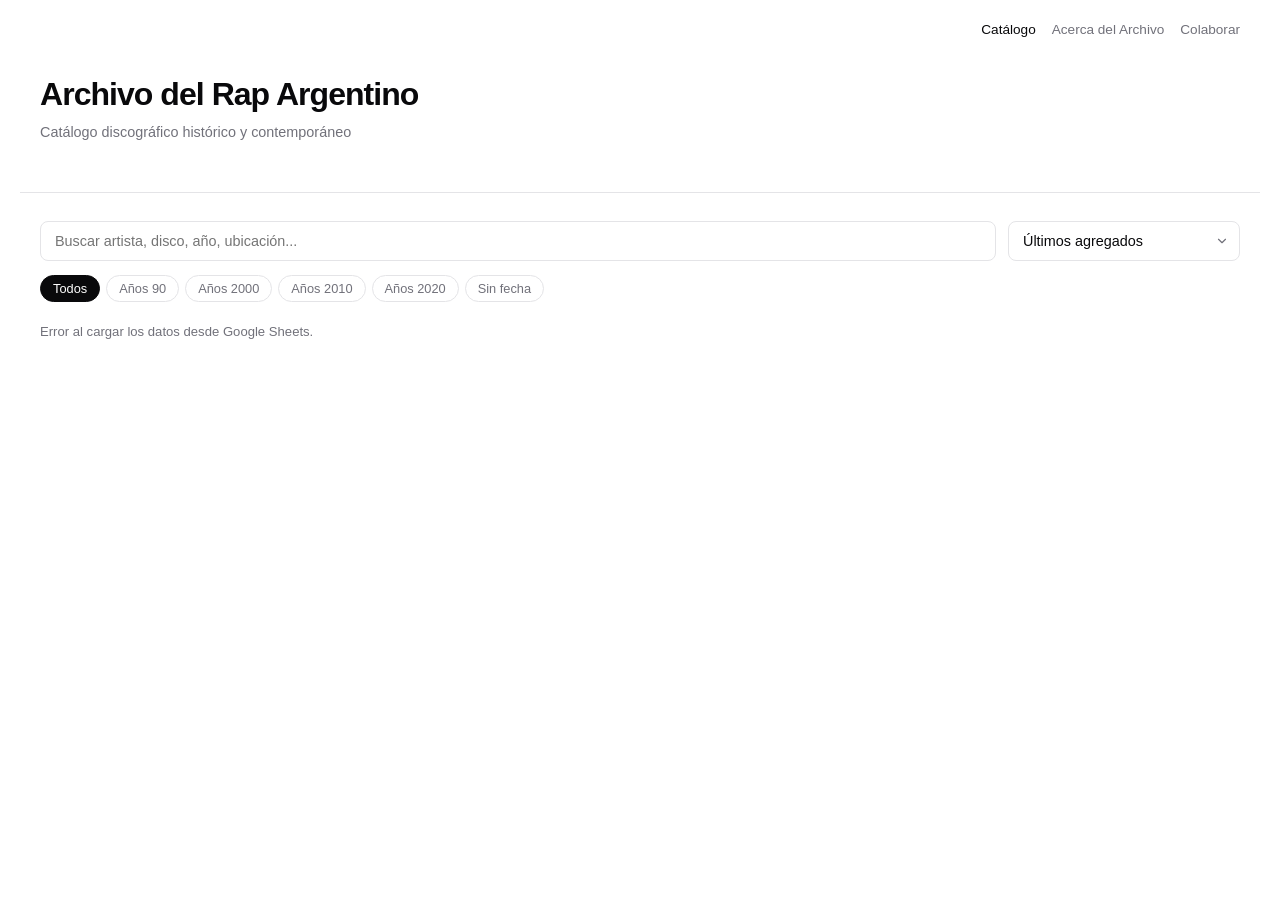
==== index.html @ 8599482d "git no verify" ====
<!DOCTYPE html>
<html lang="es">

<head>
  <meta http-equiv="Content-Security-Policy" content="default-src 'self'; script-src 'self'; style-src 'self' https://fonts.googleapis.com https://fonts.gstatic.com; font-src https://fonts.gstatic.com; img-src 'self' data: https://img.youtube.com https://i.scdn.co https://i1.sndcdn.com https://i2.sndcdn.com https://i3.sndcdn.com https://f4.bcbits.com https://microlink.io; connect-src 'self' https://docs.google.com https://open.spotify.com https://api.microlink.io https://soundcloud.com;">
  <meta charset="UTF-8">
  <meta name="viewport" content="width=device-width, initial-scale=1.0">
  <title>Archivo del Rap Argentino</title>

  <meta property="og:type" content="website">
  <meta property="og:title" content="Archivo del Rap Argentino">
  <meta property="og:description"
    content="Catálogo discográfico histórico y contemporáneo del hip hop argentino (1989-presente).">
  <meta property="og:locale" content="es_AR">

  <link rel="preconnect" href="https://fonts.googleapis.com">
  <link rel="preconnect" href="https://fonts.gstatic.com" crossorigin>
  <link href="https://fonts.googleapis.com/css2?family=Inter:wght@400;500;600;700&display=swap" rel="stylesheet">
  <link rel="stylesheet" href="css/style.css">
</head>

<body>

  <nav class="top-nav">
    <a href="index.html" class="nav-link active">Catálogo</a>
    <a href="acerca.html" class="nav-link">Acerca del Archivo</a>
    <a href="colaborar.html" class="nav-link">Colaborar</a>
  </nav>

  <header>
    <div class="header-inner">
      <h1>Archivo del Rap Argentino</h1>
      <p>Catálogo discográfico histórico y contemporáneo</p>
    </div>
    <div id="headerMosaic" class="header-mosaic" aria-hidden="true"></div>
  </header>

  <div class="container">
    <div class="controls">
      <div class="top-controls">
        <div class="search-box">
          <input type="text" id="searchInput" placeholder="Buscar artista, disco, año, ubicación...">
        </div>
        <select id="sortSelect" class="sort-select" aria-label="Ordenar discos">
          <option value="desc" selected>Últimos agregados</option>
          <option value="year-desc">Más recientes (Hoy → 1989)</option>
          <option value="asc">Más antiguos (1989 → Hoy)</option>
          <option value="alpha">Artista (A → Z)</option>
        </select>
      </div>

      <div class="filters" id="filters">
        <button class="filter-btn active" data-filter="all">Todos</button>
        <button class="filter-btn" data-filter="90s">Años 90</button>
        <button class="filter-btn" data-filter="00s">Años 2000</button>
        <button class="filter-btn" data-filter="10s">Años 2010</button>
        <button class="filter-btn" data-filter="20s">Años 2020</button>
        <button class="filter-btn" data-filter="sin-fecha">Sin fecha</button>
      </div>
    </div>

    <div class="stats" id="statsDisplay">Conectando con Google Sheets...</div>
    <main class="grid" id="albumGrid"></main>
  </div>

  <script src="js/app.js"></script>
</body>

</html>
---- css/style.css ----
:root {
  --bg: #ffffff;
  --surface: #ffffff;
  --text: #09090b;
  --text-muted: #71717a;
  --border: #e4e4e7;
  --border-subtle: #f4f4f5;
  --badge-bg: #f4f4f5;
  --btn-bg: #18181b;
  --btn-text: #ffffff;
  --btn-hover: #27272a;
  --radius: 8px;
}

* {
  box-sizing: border-box;
  margin: 0;
  padding: 0;
}

body {
  background-color: var(--bg);
  color: var(--text);
  font-family: 'Inter', -apple-system, BlinkMacSystemFont, sans-serif;
  line-height: 1.5;
  padding-bottom: 60px;
  -webkit-font-smoothing: antialiased;
}

.top-nav {
  max-width: 1240px;
  margin: 0 auto;
  padding: 20px 20px 0;
  display: flex;
  justify-content: flex-end;
  gap: 16px;
}

.nav-link {
  font-size: 0.85rem;
  font-weight: 500;
  color: var(--text-muted);
  text-decoration: none;
  transition: color 0.15s ease;
}

.nav-link:hover,
.nav-link.active {
  color: var(--text);
}

header {
  padding: 30px 20px 24px;
  max-width: 1240px;
  margin: 0 auto;
  border-bottom: 1px solid var(--border);
}

.header-inner h1 {
  font-size: 2rem;
  font-weight: 700;
  letter-spacing: -0.03em;
  color: var(--text);
}

.header-inner p {
  color: var(--text-muted);
  margin-top: 4px;
  font-size: 0.9rem;
}

.header-mosaic {
  display: grid;
  grid-template-columns: repeat(var(--mosaic-cols, 14), 1fr);
  gap: 8px;
  margin-top: 24px;
  overflow: hidden;
  border-radius: var(--radius);
  mask-image: linear-gradient(to bottom, rgba(0, 0, 0, 1) 70%, rgba(0, 0, 0, 0));
  -webkit-mask-image: linear-gradient(to bottom, rgba(0, 0, 0, 1) 70%, rgba(0, 0, 0, 0));
}

.mosaic-thumb {
  width: 100%;
  aspect-ratio: 1 / 1;
  background-color: var(--border-subtle);
  border-radius: 6px;
  object-fit: cover;
  opacity: 0.88;
  border: 1px solid var(--border);
  transition: opacity 0.2s ease, transform 0.2s ease;
  cursor: pointer;
}

.mosaic-thumb:hover {
  opacity: 1;
  transform: scale(1.08);
  z-index: 2;
}

.container {
  max-width: 1240px;
  margin: 0 auto;
  padding: 28px 20px;
}

.controls {
  display: flex;
  flex-direction: column;
  gap: 14px;
  margin-bottom: 20px;
}

.top-controls {
  display: flex;
  gap: 12px;
  align-items: center;
}

.search-box {
  flex-grow: 1;
}

.search-box input,
.sort-select {
  padding: 11px 14px;
  border-radius: var(--radius);
  border: 1px solid var(--border);
  background-color: var(--surface);
  color: var(--text);
  font-size: 0.9rem;
  font-family: inherit;
  outline: none;
  transition: border-color 0.15s ease;
}

.search-box input {
  width: 100%;
}

.search-box input:focus,
.sort-select:focus {
  border-color: var(--text);
}

.sort-select {
  cursor: pointer;
  font-weight: 500;
  background-image: url("data:image/svg+xml;charset=UTF-8,%3csvg xmlns='http://www.w3.org/2000/svg' viewBox='0 0 24 24' fill='none' stroke='%2371717a' stroke-width='2' stroke-linecap='round' stroke-linejoin='round'%3e%3cpolyline points='6 9 12 15 18 9'%3e%3c/polyline%3e%3c/svg%3e");
  background-repeat: no-repeat;
  background-position: right 10px center;
  background-size: 14px;
  padding-right: 32px;
  appearance: none;
}

.filters {
  display: flex;
  flex-wrap: wrap;
  gap: 6px;
}

.filter-btn {
  background-color: transparent;
  border: 1px solid var(--border);
  color: var(--text-muted);
  padding: 5px 12px;
  border-radius: 9999px;
  font-size: 0.8rem;
  font-weight: 500;
  cursor: pointer;
  font-family: inherit;
  transition: all 0.15s ease;
}

.filter-btn:hover {
  color: var(--text);
  border-color: #a1a1aa;
}

.filter-btn.active {
  background-color: var(--text);
  color: #ffffff;
  border-color: var(--text);
}

.stats {
  font-size: 0.82rem;
  color: var(--text-muted);
  margin-bottom: 24px;
  font-weight: 500;
}

.grid {
  display: grid;
  grid-template-columns: repeat(auto-fill, minmax(240px, 1fr));
  gap: 24px 18px;
}

.card {
  display: flex;
  flex-direction: column;
  border: 1px solid var(--border);
  border-radius: var(--radius);
  overflow: hidden;
  background-color: var(--surface);
  transition: border-color 0.15s ease, transform 0.15s ease;
  cursor: pointer;
}

.card:hover {
  border-color: #a1a1aa;
  transform: translateY(-2px);
}

.cover-container {
  width: 100%;
  aspect-ratio: 1 / 1;
  background-color: var(--border-subtle);
  display: flex;
  align-items: center;
  justify-content: center;
  overflow: hidden;
  position: relative;
}

.cover-container img {
  width: 100%;
  height: 100%;
  object-fit: cover;
  display: block;
  opacity: 0;
  transition: opacity 0.25s ease-in;
}

.cover-container img.loaded {
  opacity: 1;
}

.cover-placeholder {
  font-size: 0.72rem;
  font-weight: 600;
  color: var(--text-muted);
  letter-spacing: 0.04em;
  text-transform: uppercase;
  padding: 12px;
  text-align: center;
}

.card-body {
  padding: 14px;
  display: flex;
  flex-direction: column;
  flex-grow: 1;
  justify-content: space-between;
}

.meta-row {
  display: flex;
  justify-content: space-between;
  align-items: baseline;
  margin-bottom: 6px;
}

.year-badge {
  font-size: 0.72rem;
  font-weight: 600;
  color: var(--text-muted);
  background-color: var(--badge-bg);
  padding: 2px 6px;
  border-radius: 4px;
  cursor: pointer;
  transition: background-color 0.15s ease, color 0.15s ease;
}

.year-badge:hover {
  background-color: var(--text);
  color: #ffffff;
}

.album-title {
  font-size: 0.95rem;
  font-weight: 600;
  letter-spacing: -0.01em;
  color: var(--text);
  line-height: 1.3;
  margin-bottom: 3px;
}

.artist-links {
  font-size: 0.82rem;
  color: var(--text-muted);
  margin-bottom: 14px;
  line-height: 1.4;
}

.artist-tag {
  cursor: pointer;
  display: inline;
  transition: color 0.15s ease;
}

.artist-tag:hover {
  color: var(--text);
  text-decoration: underline;
}

.btn {
  display: inline-flex;
  align-items: center;
  justify-content: center;
  width: 100%;
  padding: 8px 12px;
  border-radius: 6px;
  text-decoration: none;
  font-size: 0.8rem;
  font-weight: 500;
  cursor: pointer;
  border: none;
  font-family: inherit;
}

.btn-active {
  background-color: var(--btn-bg);
  color: var(--btn-text);
}

.btn-active:hover {
  background-color: var(--btn-hover);
}

.empty-state {
  text-align: center;
  padding: 60px 20px;
  color: var(--text-muted);
  grid-column: 1 / -1;
  font-size: 0.9rem;
}
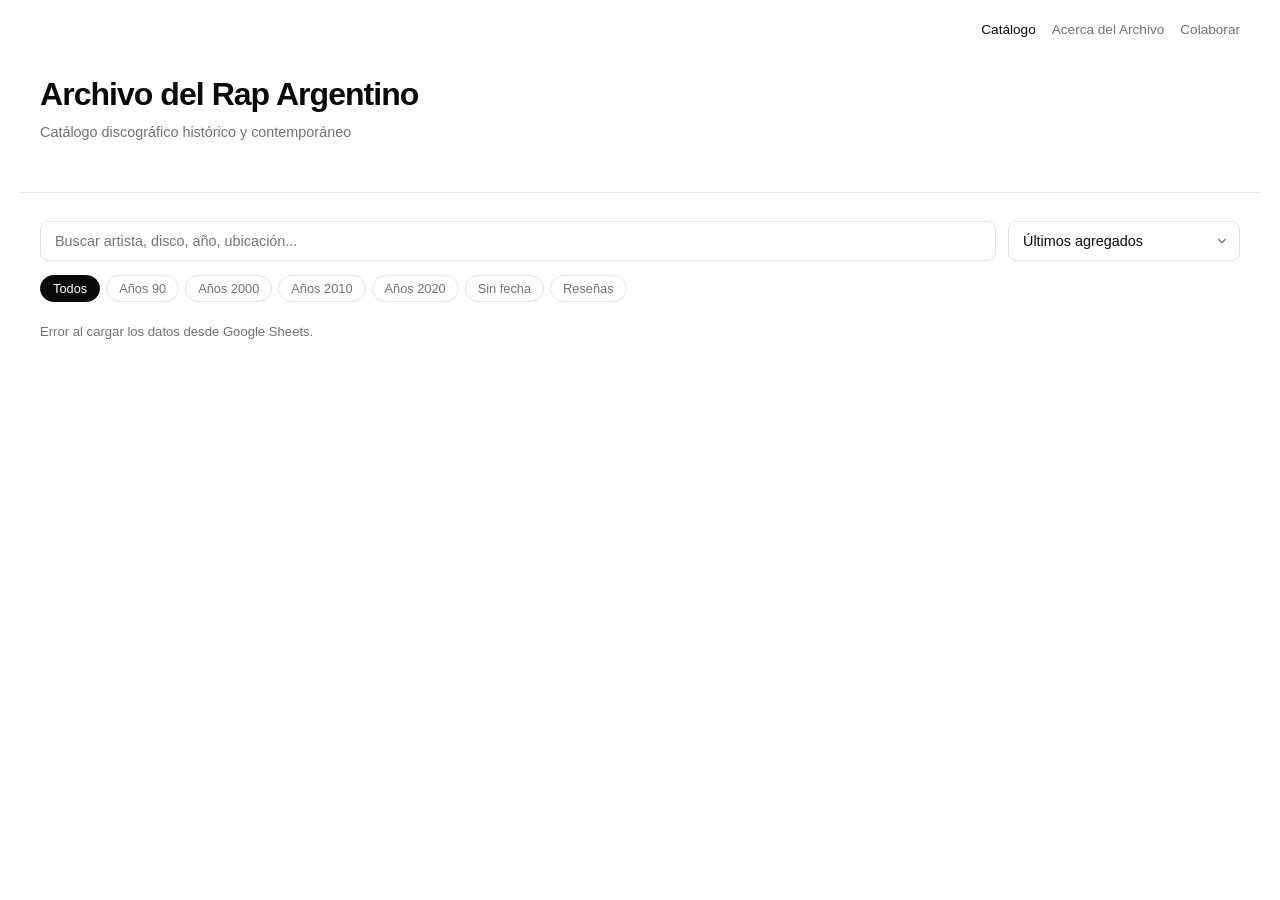
==== commit 86672fac: "feat: filtro Resenas en catalogo (columna H)" ====
--- a/index.html
+++ b/index.html
@@ -2,7 +2,7 @@
 <html lang="es">
 
 <head>
-  <meta http-equiv="Content-Security-Policy" content="default-src 'self'; script-src 'self'; style-src 'self' https://fonts.googleapis.com https://fonts.gstatic.com; font-src https://fonts.gstatic.com; img-src 'self' data: https://img.youtube.com https://i.scdn.co https://i1.sndcdn.com https://i2.sndcdn.com https://i3.sndcdn.com https://f4.bcbits.com https://microlink.io; connect-src 'self' https://docs.google.com https://open.spotify.com https://api.microlink.io https://soundcloud.com;">
+  <meta http-equiv="Content-Security-Policy" content="default-src 'self'; script-src 'self'; style-src 'self' https://fonts.googleapis.com https://fonts.gstatic.com; font-src https://fonts.gstatic.com; img-src 'self' data: https:; connect-src 'self' https://docs.google.com https://*.googleusercontent.com https://open.spotify.com https://api.microlink.io https://soundcloud.com https://bandcamp.com https://*.bandcamp.com; frame-src 'self' https://www.youtube.com https://youtube.com https://open.spotify.com https://w.soundcloud.com https://bandcamp.com https://*.bandcamp.com;">
   <meta charset="UTF-8">
   <meta name="viewport" content="width=device-width, initial-scale=1.0">
   <title>Archivo del Rap Argentino</title>
@@ -56,6 +56,7 @@
         <button class="filter-btn" data-filter="10s">Años 2010</button>
         <button class="filter-btn" data-filter="20s">Años 2020</button>
         <button class="filter-btn" data-filter="sin-fecha">Sin fecha</button>
+        <button class="filter-btn" data-filter="resenas">Reseñas</button>
       </div>
     </div>
 
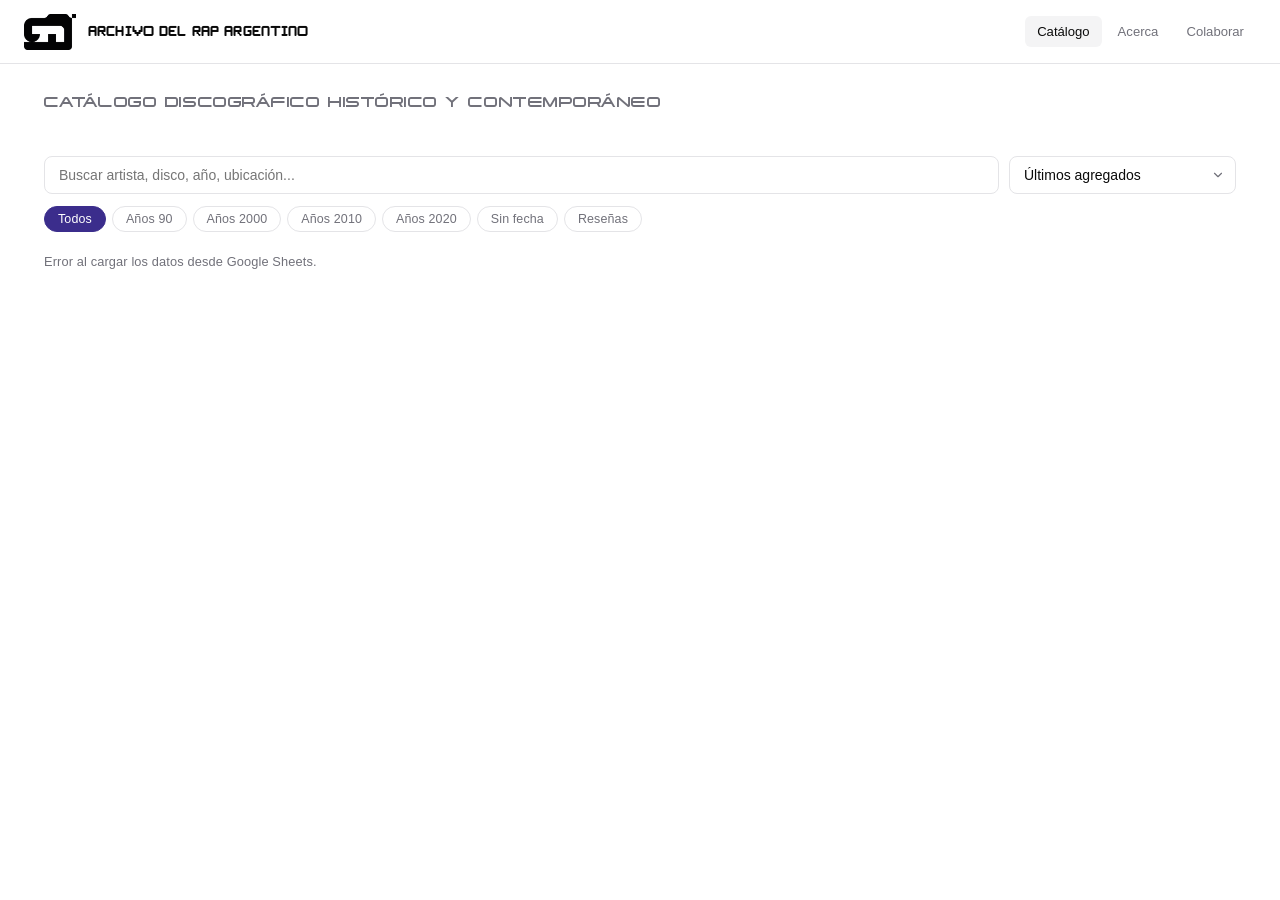
==== commit 7419b2cd: "design: logo ARA, tipografias Bloque/Tachyon, nav con isotipo, acento violeta" ====
--- a/index.html
+++ b/index.html
@@ -2,7 +2,7 @@
 <html lang="es">
 
 <head>
-  <meta http-equiv="Content-Security-Policy" content="default-src 'self'; script-src 'self'; style-src 'self' https://fonts.googleapis.com https://fonts.gstatic.com; font-src https://fonts.gstatic.com; img-src 'self' data: https:; connect-src 'self' https://docs.google.com https://*.googleusercontent.com https://open.spotify.com https://api.microlink.io https://soundcloud.com https://bandcamp.com https://*.bandcamp.com; frame-src 'self' https://www.youtube.com https://youtube.com https://open.spotify.com https://w.soundcloud.com https://bandcamp.com https://*.bandcamp.com;">
+  <meta http-equiv="Content-Security-Policy" content="default-src 'self'; script-src 'self'; style-src 'self' https://fonts.googleapis.com https://fonts.gstatic.com; font-src 'self' https://fonts.gstatic.com; img-src 'self' data: https:; connect-src 'self' https://docs.google.com https://*.googleusercontent.com https://open.spotify.com https://api.microlink.io https://soundcloud.com https://bandcamp.com https://*.bandcamp.com; frame-src 'self' https://www.youtube.com https://youtube.com https://open.spotify.com https://w.soundcloud.com https://bandcamp.com https://*.bandcamp.com;">
   <meta charset="UTF-8">
   <meta name="viewport" content="width=device-width, initial-scale=1.0">
   <title>Archivo del Rap Argentino</title>
@@ -17,20 +17,26 @@
   <link rel="preconnect" href="https://fonts.gstatic.com" crossorigin>
   <link href="https://fonts.googleapis.com/css2?family=Inter:wght@400;500;600;700&display=swap" rel="stylesheet">
   <link rel="stylesheet" href="css/style.css">
+  <link rel="icon" type="image/png" href="img/logo-negro.png">
 </head>
 
 <body>
 
   <nav class="top-nav">
-    <a href="index.html" class="nav-link active">Catálogo</a>
-    <a href="acerca.html" class="nav-link">Acerca del Archivo</a>
-    <a href="colaborar.html" class="nav-link">Colaborar</a>
+    <a href="index.html" class="nav-logo">
+      <img src="img/logo-negro.png" alt="Archivo del Rap Argentino" class="nav-logo-img">
+      <span class="nav-site-name">Archivo del Rap Argentino</span>
+    </a>
+    <div class="nav-links">
+      <a href="index.html" class="nav-link active">Catálogo</a>
+      <a href="acerca.html" class="nav-link">Acerca</a>
+      <a href="colaborar.html" class="nav-link">Colaborar</a>
+    </div>
   </nav>
 
   <header>
     <div class="header-inner">
-      <h1>Archivo del Rap Argentino</h1>
-      <p>Catálogo discográfico histórico y contemporáneo</p>
+      <p class="header-sub">Catálogo discográfico histórico y contemporáneo</p>
     </div>
     <div id="headerMosaic" class="header-mosaic" aria-hidden="true"></div>
   </header>
--- a/css/style.css
+++ b/css/style.css
@@ -1,18 +1,38 @@
+/* ─── Tipografías propias ───────────────────────────────────────────── */
+@font-face {
+  font-family: 'Bloque';
+  src: url('../fonts/Bloque-Regular.otf') format('opentype');
+  font-weight: 400;
+  font-display: swap;
+}
+
+@font-face {
+  font-family: 'Tachyon';
+  src: url('../fonts/Tachyon-Regular.ttf') format('truetype');
+  font-weight: 400;
+  font-display: swap;
+}
+
+/* ─── Variables ─────────────────────────────────────────────────────── */
 :root {
   --bg: #ffffff;
   --surface: #ffffff;
-  --text: #09090b;
+  --text: #0a0a0a;
   --text-muted: #71717a;
   --border: #e4e4e7;
   --border-subtle: #f4f4f5;
   --badge-bg: #f4f4f5;
-  --btn-bg: #18181b;
+  --btn-bg: #0a0a0a;
   --btn-text: #ffffff;
   --btn-hover: #27272a;
+  --accent: #3b2d8c;       /* violeta ARA */
+  --accent-gold: #b4b130;  /* dorado ARA */
   --radius: 8px;
-}
-
-* {
+  --nav-h: 64px;
+}
+
+/* ─── Reset ─────────────────────────────────────────────────────────── */
+*, *::before, *::after {
   box-sizing: border-box;
   margin: 0;
   padding: 0;
@@ -27,93 +47,136 @@
   -webkit-font-smoothing: antialiased;
 }
 
+/* ─── Nav ───────────────────────────────────────────────────────────── */
 .top-nav {
+  position: sticky;
+  top: 0;
+  z-index: 100;
+  background: rgba(255, 255, 255, 0.92);
+  backdrop-filter: blur(10px);
+  -webkit-backdrop-filter: blur(10px);
+  border-bottom: 1px solid var(--border);
+  display: flex;
+  align-items: center;
+  justify-content: space-between;
+  padding: 0 24px;
+  height: var(--nav-h);
+}
+
+/* Logo + nombre del sitio */
+.nav-logo {
+  display: flex;
+  align-items: center;
+  gap: 12px;
+  text-decoration: none;
+  flex-shrink: 0;
+}
+
+.nav-logo-img {
+  height: 36px;
+  width: auto;
+  display: block;
+}
+
+.nav-site-name {
+  font-family: 'Bloque', sans-serif;
+  font-size: 0.9rem;
+  letter-spacing: 0.01em;
+  color: var(--text);
+  line-height: 1.2;
+  text-transform: uppercase;
+}
+
+/* Links de navegación */
+.nav-links {
+  display: flex;
+  gap: 4px;
+}
+
+.nav-link {
+  font-size: 0.82rem;
+  font-weight: 500;
+  color: var(--text-muted);
+  text-decoration: none;
+  padding: 6px 12px;
+  border-radius: 6px;
+  transition: color 0.15s ease, background 0.15s ease;
+}
+
+.nav-link:hover {
+  color: var(--text);
+  background: var(--border-subtle);
+}
+
+.nav-link.active {
+  color: var(--text);
+  background: var(--border-subtle);
+}
+
+/* ─── Header ────────────────────────────────────────────────────────── */
+header {
   max-width: 1240px;
   margin: 0 auto;
-  padding: 20px 20px 0;
-  display: flex;
-  justify-content: flex-end;
-  gap: 16px;
-}
-
-.nav-link {
+  padding: 28px 24px 0;
+}
+
+.header-inner {
+  padding-bottom: 20px;
+}
+
+.header-sub {
+  font-family: 'Tachyon', sans-serif;
   font-size: 0.85rem;
-  font-weight: 500;
-  color: var(--text-muted);
-  text-decoration: none;
-  transition: color 0.15s ease;
-}
-
-.nav-link:hover,
-.nav-link.active {
-  color: var(--text);
-}
-
-header {
-  padding: 30px 20px 24px;
-  max-width: 1240px;
-  margin: 0 auto;
-  border-bottom: 1px solid var(--border);
-}
-
-.header-inner h1 {
-  font-size: 2rem;
-  font-weight: 700;
-  letter-spacing: -0.03em;
-  color: var(--text);
-}
-
-.header-inner p {
-  color: var(--text-muted);
-  margin-top: 4px;
-  font-size: 0.9rem;
+  color: var(--text-muted);
+  letter-spacing: 0.04em;
+  text-transform: uppercase;
 }
 
 .header-mosaic {
   display: grid;
   grid-template-columns: repeat(var(--mosaic-cols, 14), 1fr);
-  gap: 8px;
-  margin-top: 24px;
+  gap: 6px;
   overflow: hidden;
   border-radius: var(--radius);
-  mask-image: linear-gradient(to bottom, rgba(0, 0, 0, 1) 70%, rgba(0, 0, 0, 0));
-  -webkit-mask-image: linear-gradient(to bottom, rgba(0, 0, 0, 1) 70%, rgba(0, 0, 0, 0));
+  mask-image: linear-gradient(to bottom, rgba(0,0,0,1) 60%, rgba(0,0,0,0));
+  -webkit-mask-image: linear-gradient(to bottom, rgba(0,0,0,1) 60%, rgba(0,0,0,0));
 }
 
 .mosaic-thumb {
   width: 100%;
   aspect-ratio: 1 / 1;
   background-color: var(--border-subtle);
-  border-radius: 6px;
+  border-radius: 4px;
   object-fit: cover;
-  opacity: 0.88;
-  border: 1px solid var(--border);
+  opacity: 0.82;
   transition: opacity 0.2s ease, transform 0.2s ease;
   cursor: pointer;
 }
 
 .mosaic-thumb:hover {
   opacity: 1;
-  transform: scale(1.08);
+  transform: scale(1.1);
   z-index: 2;
 }
 
+/* ─── Contenedor principal ──────────────────────────────────────────── */
 .container {
   max-width: 1240px;
   margin: 0 auto;
-  padding: 28px 20px;
-}
-
+  padding: 24px 24px;
+}
+
+/* ─── Controles ─────────────────────────────────────────────────────── */
 .controls {
   display: flex;
   flex-direction: column;
-  gap: 14px;
+  gap: 12px;
   margin-bottom: 20px;
 }
 
 .top-controls {
   display: flex;
-  gap: 12px;
+  gap: 10px;
   align-items: center;
 }
 
@@ -123,15 +186,15 @@
 
 .search-box input,
 .sort-select {
-  padding: 11px 14px;
+  padding: 10px 14px;
   border-radius: var(--radius);
   border: 1px solid var(--border);
   background-color: var(--surface);
   color: var(--text);
-  font-size: 0.9rem;
+  font-size: 0.875rem;
   font-family: inherit;
   outline: none;
-  transition: border-color 0.15s ease;
+  transition: border-color 0.15s ease, box-shadow 0.15s ease;
 }
 
 .search-box input {
@@ -140,7 +203,8 @@
 
 .search-box input:focus,
 .sort-select:focus {
-  border-color: var(--text);
+  border-color: var(--accent);
+  box-shadow: 0 0 0 3px rgba(59, 45, 140, 0.08);
 }
 
 .sort-select {
@@ -154,6 +218,7 @@
   appearance: none;
 }
 
+/* ─── Filtros ───────────────────────────────────────────────────────── */
 .filters {
   display: flex;
   flex-wrap: wrap;
@@ -164,13 +229,14 @@
   background-color: transparent;
   border: 1px solid var(--border);
   color: var(--text-muted);
-  padding: 5px 12px;
+  padding: 5px 13px;
   border-radius: 9999px;
-  font-size: 0.8rem;
+  font-size: 0.78rem;
   font-weight: 500;
   cursor: pointer;
   font-family: inherit;
   transition: all 0.15s ease;
+  letter-spacing: 0.01em;
 }
 
 .filter-btn:hover {
@@ -179,24 +245,28 @@
 }
 
 .filter-btn.active {
-  background-color: var(--text);
+  background-color: var(--accent);
   color: #ffffff;
-  border-color: var(--text);
-}
-
+  border-color: var(--accent);
+}
+
+/* ─── Stats ─────────────────────────────────────────────────────────── */
 .stats {
-  font-size: 0.82rem;
-  color: var(--text-muted);
-  margin-bottom: 24px;
+  font-size: 0.8rem;
+  color: var(--text-muted);
+  margin-bottom: 20px;
   font-weight: 500;
-}
-
+  letter-spacing: 0.01em;
+}
+
+/* ─── Grilla de discos ──────────────────────────────────────────────── */
 .grid {
   display: grid;
-  grid-template-columns: repeat(auto-fill, minmax(240px, 1fr));
-  gap: 24px 18px;
-}
-
+  grid-template-columns: repeat(auto-fill, minmax(220px, 1fr));
+  gap: 20px 16px;
+}
+
+/* ─── Tarjeta ───────────────────────────────────────────────────────── */
 .card {
   display: flex;
   flex-direction: column;
@@ -204,13 +274,14 @@
   border-radius: var(--radius);
   overflow: hidden;
   background-color: var(--surface);
-  transition: border-color 0.15s ease, transform 0.15s ease;
+  transition: border-color 0.15s ease, transform 0.15s ease, box-shadow 0.15s ease;
   cursor: pointer;
 }
 
 .card:hover {
-  border-color: #a1a1aa;
+  border-color: var(--accent);
   transform: translateY(-2px);
+  box-shadow: 0 4px 16px rgba(59, 45, 140, 0.08);
 }
 
 .cover-container {
@@ -238,17 +309,18 @@
 }
 
 .cover-placeholder {
-  font-size: 0.72rem;
+  font-size: 0.68rem;
   font-weight: 600;
   color: var(--text-muted);
-  letter-spacing: 0.04em;
+  letter-spacing: 0.05em;
   text-transform: uppercase;
   padding: 12px;
   text-align: center;
+  opacity: 0.6;
 }
 
 .card-body {
-  padding: 14px;
+  padding: 12px 14px 14px;
   display: flex;
   flex-direction: column;
   flex-grow: 1;
@@ -259,27 +331,28 @@
   display: flex;
   justify-content: space-between;
   align-items: baseline;
-  margin-bottom: 6px;
+  margin-bottom: 5px;
 }
 
 .year-badge {
-  font-size: 0.72rem;
+  font-size: 0.7rem;
   font-weight: 600;
   color: var(--text-muted);
   background-color: var(--badge-bg);
-  padding: 2px 6px;
+  padding: 2px 7px;
   border-radius: 4px;
   cursor: pointer;
   transition: background-color 0.15s ease, color 0.15s ease;
+  letter-spacing: 0.02em;
 }
 
 .year-badge:hover {
-  background-color: var(--text);
+  background-color: var(--accent);
   color: #ffffff;
 }
 
 .album-title {
-  font-size: 0.95rem;
+  font-size: 0.92rem;
   font-weight: 600;
   letter-spacing: -0.01em;
   color: var(--text);
@@ -288,9 +361,9 @@
 }
 
 .artist-links {
-  font-size: 0.82rem;
-  color: var(--text-muted);
-  margin-bottom: 14px;
+  font-size: 0.8rem;
+  color: var(--text-muted);
+  margin-bottom: 12px;
   line-height: 1.4;
 }
 
@@ -301,10 +374,11 @@
 }
 
 .artist-tag:hover {
-  color: var(--text);
+  color: var(--accent);
   text-decoration: underline;
 }
 
+/* ─── Botón ─────────────────────────────────────────────────────────── */
 .btn {
   display: inline-flex;
   align-items: center;
@@ -313,22 +387,25 @@
   padding: 8px 12px;
   border-radius: 6px;
   text-decoration: none;
-  font-size: 0.8rem;
+  font-size: 0.78rem;
   font-weight: 500;
   cursor: pointer;
   border: none;
   font-family: inherit;
+  letter-spacing: 0.01em;
 }
 
 .btn-active {
   background-color: var(--btn-bg);
   color: var(--btn-text);
+  transition: background-color 0.15s ease;
 }
 
 .btn-active:hover {
-  background-color: var(--btn-hover);
-}
-
+  background-color: var(--accent);
+}
+
+/* ─── Estado vacío ──────────────────────────────────────────────────── */
 .empty-state {
   text-align: center;
   padding: 60px 20px;
@@ -337,3 +414,27 @@
   font-size: 0.9rem;
 }
 
+/* ─── Responsive ────────────────────────────────────────────────────── */
+@media (max-width: 600px) {
+  .nav-site-name {
+    display: none;
+  }
+
+  .nav-logo-img {
+    height: 30px;
+  }
+
+  .top-controls {
+    flex-direction: column;
+    align-items: stretch;
+  }
+
+  .sort-select {
+    width: 100%;
+  }
+
+  .grid {
+    grid-template-columns: repeat(auto-fill, minmax(160px, 1fr));
+    gap: 14px 10px;
+  }
+}
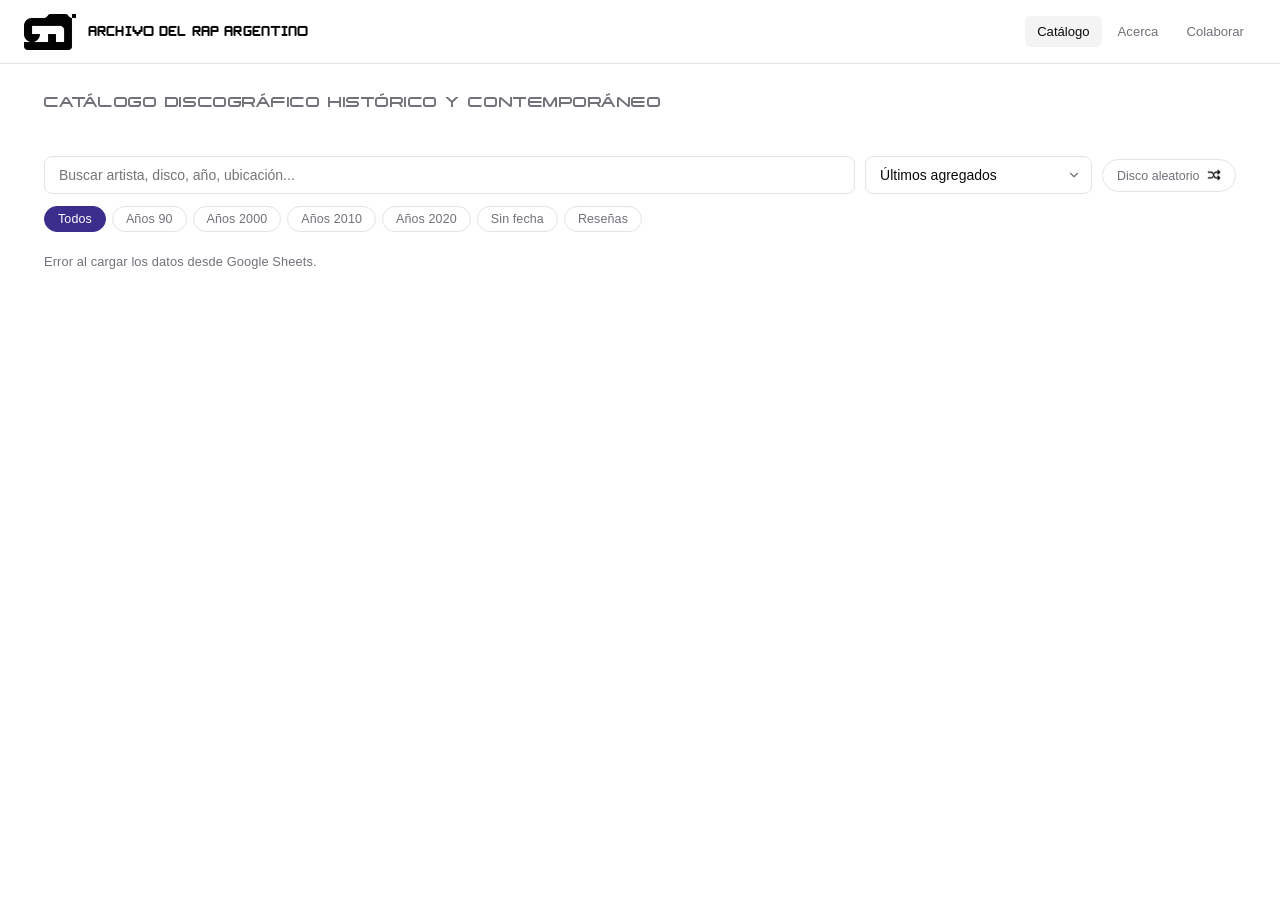
==== commit 5193d42d: "feat: botón de disco aleatorio en el catálogo" ====
--- a/index.html
+++ b/index.html
@@ -17,7 +17,7 @@
   <link rel="preconnect" href="https://fonts.gstatic.com" crossorigin>
   <link href="https://fonts.googleapis.com/css2?family=Inter:wght@400;500;600;700&display=swap" rel="stylesheet">
   <link rel="stylesheet" href="css/style.css">
-  <link rel="icon" type="image/png" href="img/logo-negro.png">
+  <link rel="icon" type="image/png" href="img/favicon.png">
 </head>
 
 <body>
@@ -53,6 +53,7 @@
           <option value="asc">Más antiguos (1989 → Hoy)</option>
           <option value="alpha">Artista (A → Z)</option>
         </select>
+        <button id="randomBtn">Disco aleatorio <img src="img/shuffle.png" alt="" class="shuffle-icon"></button>
       </div>
 
       <div class="filters" id="filters">
--- a/css/style.css
+++ b/css/style.css
@@ -184,6 +184,33 @@
   flex-grow: 1;
 }
 
+#randomBtn {
+  width: auto;
+  flex-shrink: 0;
+  white-space: nowrap;
+  padding: 8px 14px;
+  border-radius: 9999px;
+  background-color: transparent;
+  border: 1px solid var(--border);
+  color: var(--text-muted);
+  font-size: 0.78rem;
+  font-weight: 500;
+  cursor: pointer;
+  font-family: inherit;
+}
+
+#randomBtn:hover {
+  color: var(--text);
+  border-color: #a1a1aa;
+}
+
+.shuffle-icon {
+  width: 14px;
+  height: 14px;
+  margin-left: 4px;
+  vertical-align: -2px;
+}
+
 .search-box input,
 .sort-select {
   padding: 10px 14px;
